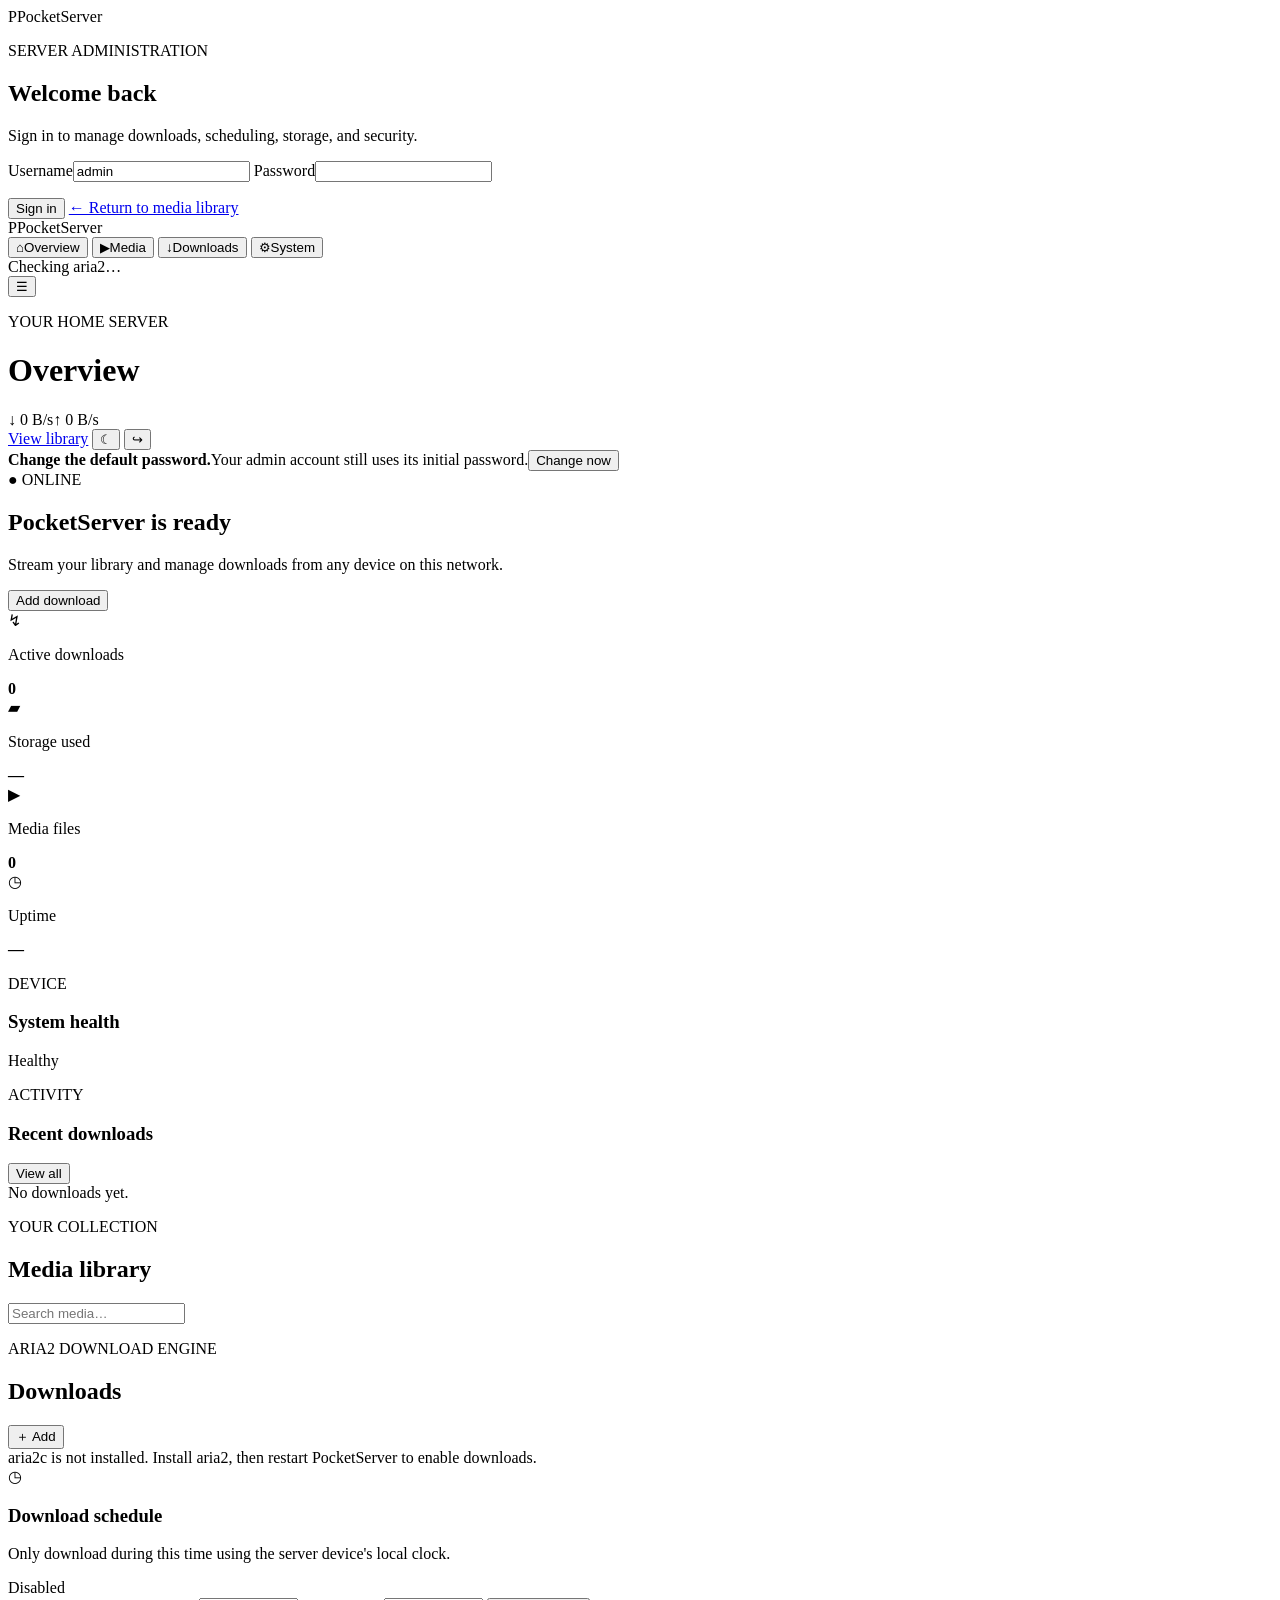
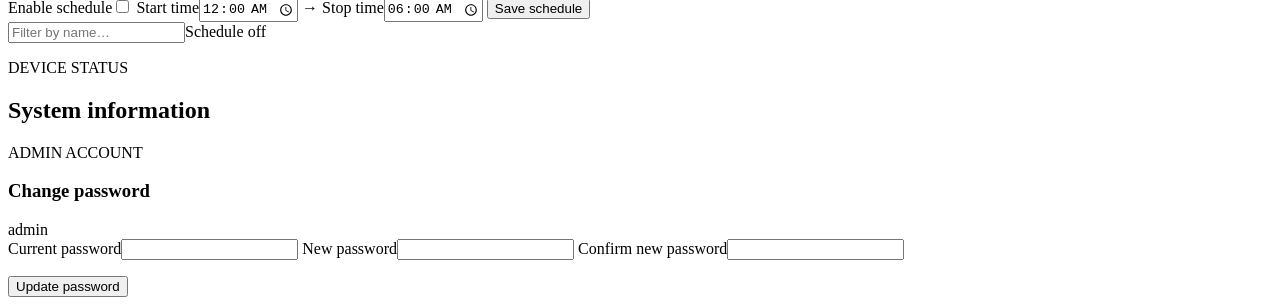
==== pocketserver/static/index.html @ 7c2712a2 "Build PocketServer media and download server" ====
<!doctype html>
<html lang="en" data-theme="light">
<head>
  <meta charset="utf-8">
  <meta name="viewport" content="width=device-width, initial-scale=1, viewport-fit=cover">
  <meta name="theme-color" content="#f4f7fb" id="themeColor">
  <title>PocketServer</title>
  <script>try{document.documentElement.dataset.theme=localStorage.getItem("pocket-theme")||"light"}catch(e){}</script>
  <link rel="stylesheet" href="/styles.css">
</head>
<body>
  <section class="auth-screen" id="loginScreen">
    <form class="login-card" id="loginForm">
      <div class="brand login-brand"><span class="brand-mark">P</span><span>PocketServer</span></div>
      <p class="eyebrow">SERVER ADMINISTRATION</p>
      <h1>Welcome back</h1>
      <p class="login-copy">Sign in to manage downloads, scheduling, storage, and security.</p>
      <label>Username<input class="search full" id="loginUsername" value="admin" autocomplete="username" required></label>
      <label>Password<input class="search full" id="loginPassword" type="password" autocomplete="current-password" required></label>
      <p class="form-error" id="loginError"></p>
      <button class="primary login-button" type="submit">Sign in</button>
      <a class="client-link" href="/">← Return to media library</a>
    </form>
  </section>

  <div class="shell hidden" id="adminShell">
    <aside class="sidebar" id="sidebar">
      <div class="brand"><span class="brand-mark">P</span><span>PocketServer</span></div>
      <nav>
        <button class="nav-item active" data-view="overview"><span>⌂</span>Overview</button>
        <button class="nav-item" data-view="media"><span>▶</span>Media</button>
        <button class="nav-item" data-view="downloads"><span>↓</span>Downloads</button>
        <button class="nav-item" data-view="system"><span>⚙</span>System</button>
      </nav>
      <div class="sidebar-foot">
        <span class="status-dot" id="engineDot"></span>
        <span id="engineText">Checking aria2…</span>
      </div>
    </aside>

    <main>
      <header>
        <button class="menu-button" id="menuButton" aria-label="Open menu">☰</button>
        <div><p class="eyebrow" id="pageEyebrow">YOUR HOME SERVER</p><h1 id="pageTitle">Overview</h1></div>
        <div class="header-actions">
          <div class="header-stats"><span id="headerDown">↓ 0 B/s</span><span id="headerUp">↑ 0 B/s</span></div>
          <a class="header-link" href="/" title="Open viewer">View library</a>
          <button class="theme-button" id="themeToggle" aria-label="Switch to dark mode" title="Switch theme">☾</button>
          <button class="theme-button" id="logoutButton" aria-label="Sign out" title="Sign out">↪</button>
        </div>
      </header>

      <section class="view active" id="view-overview">
        <div class="security-warning hidden" id="passwordWarning"><strong>Change the default password.</strong><span>Your admin account still uses its initial password.</span><button class="text-button" data-go="system">Change now</button></div>
        <div class="hero-card">
          <div><span class="pill success">● ONLINE</span><h2 id="welcomeTitle">PocketServer is ready</h2><p>Stream your library and manage downloads from any device on this network.</p></div>
          <button class="primary" data-go="downloads">Add download</button>
        </div>
        <div class="metric-grid">
          <article class="metric"><span class="metric-icon purple">↯</span><div><p>Active downloads</p><strong id="activeCount">0</strong></div></article>
          <article class="metric"><span class="metric-icon blue">▰</span><div><p>Storage used</p><strong id="storageValue">—</strong></div></article>
          <article class="metric"><span class="metric-icon green">▶</span><div><p>Media files</p><strong id="mediaCount">0</strong></div></article>
          <article class="metric"><span class="metric-icon orange">◷</span><div><p>Uptime</p><strong id="uptimeValue">—</strong></div></article>
        </div>
        <div class="split-grid">
          <article class="panel"><div class="panel-head"><div><p class="eyebrow">DEVICE</p><h3>System health</h3></div><span class="pill success">Healthy</span></div><div id="healthRows" class="health-rows"></div></article>
          <article class="panel"><div class="panel-head"><div><p class="eyebrow">ACTIVITY</p><h3>Recent downloads</h3></div><button class="text-button" data-go="downloads">View all</button></div><div id="recentDownloads" class="empty-state">No downloads yet.</div></article>
        </div>
      </section>

      <section class="view" id="view-media">
        <div class="toolbar"><div><p class="eyebrow">YOUR COLLECTION</p><h2>Media library</h2></div><input id="mediaSearch" class="search" type="search" placeholder="Search media…"></div>
        <div class="media-grid" id="mediaGrid"></div>
      </section>

      <section class="view" id="view-downloads">
        <div class="toolbar"><div><p class="eyebrow">ARIA2 DOWNLOAD ENGINE</p><h2>Downloads</h2></div><button class="primary" id="openAdd">＋ Add</button></div>
        <div class="notice hidden" id="ariaNotice">aria2c is not installed. Install aria2, then restart PocketServer to enable downloads.</div>
        <article class="panel schedule-panel">
          <div class="schedule-copy">
            <div class="schedule-title"><span class="schedule-icon">◷</span><div><h3>Download schedule</h3><p>Only download during this time using the server device's local clock.</p></div></div>
            <span class="pill" id="scheduleState">Disabled</span>
          </div>
          <form class="schedule-form" id="scheduleForm">
            <label class="switch-label"><span>Enable schedule</span><span class="switch"><input type="checkbox" id="scheduleEnabled"><span class="switch-track"></span></span></label>
            <label>Start time<input type="time" id="scheduleStart" value="00:00" required></label>
            <span class="time-arrow">→</span>
            <label>Stop time<input type="time" id="scheduleEnd" value="06:00" required></label>
            <button type="submit" class="primary compact">Save schedule</button>
          </form>
        </article>
        <article class="panel download-panel">
          <div class="filter-row"><input id="downloadSearch" class="search" type="search" placeholder="Filter by name…"><span class="schedule" id="scheduleText">Schedule off</span></div>
          <div class="download-list" id="downloadList"></div>
        </article>
      </section>

      <section class="view" id="view-system">
        <div class="toolbar"><div><p class="eyebrow">DEVICE STATUS</p><h2>System information</h2></div></div>
        <div class="system-grid" id="systemGrid"></div>
        <article class="panel security-panel">
          <div class="panel-head"><div><p class="eyebrow">ADMIN ACCOUNT</p><h3>Change password</h3></div><span class="pill" id="accountName">admin</span></div>
          <form class="password-form" id="passwordForm">
            <label>Current password<input class="search full" type="password" id="currentPassword" autocomplete="current-password" required></label>
            <label>New password<input class="search full" type="password" id="newPassword" autocomplete="new-password" minlength="8" required></label>
            <label>Confirm new password<input class="search full" type="password" id="confirmPassword" autocomplete="new-password" minlength="8" required></label>
            <p class="form-error" id="passwordError"></p>
            <button class="primary" type="submit">Update password</button>
          </form>
        </article>
      </section>
    </main>
  </div>

  <dialog id="addDialog">
    <form method="dialog" class="dialog-card" id="addForm">
      <div class="panel-head"><div><p class="eyebrow">NEW DOWNLOAD</p><h3>Add to queue</h3></div><button class="icon-button" value="cancel" aria-label="Close">×</button></div>
      <label>URL or magnet link<input class="search full" id="downloadUri" placeholder="https://… or magnet:?xt=…"></label>
      <div class="or"><span>or</span></div>
      <label class="file-drop">Choose a .torrent file<input id="torrentFile" type="file" accept=".torrent,application/x-bittorrent"></label>
      <p class="form-error" id="addError"></p>
      <div class="dialog-actions"><button value="cancel" class="secondary">Cancel</button><button type="button" class="primary" id="submitDownload">Add download</button></div>
    </form>
  </dialog>

  <dialog id="playerDialog" class="player-dialog">
    <div class="player-shell"><button class="player-close" id="closePlayer">×</button><video id="videoPlayer" controls playsinline></video><h3 id="playerTitle"></h3></div>
  </dialog>

  <div class="toast" id="toast"></div>
  <script src="/app.js"></script>
</body>
</html>
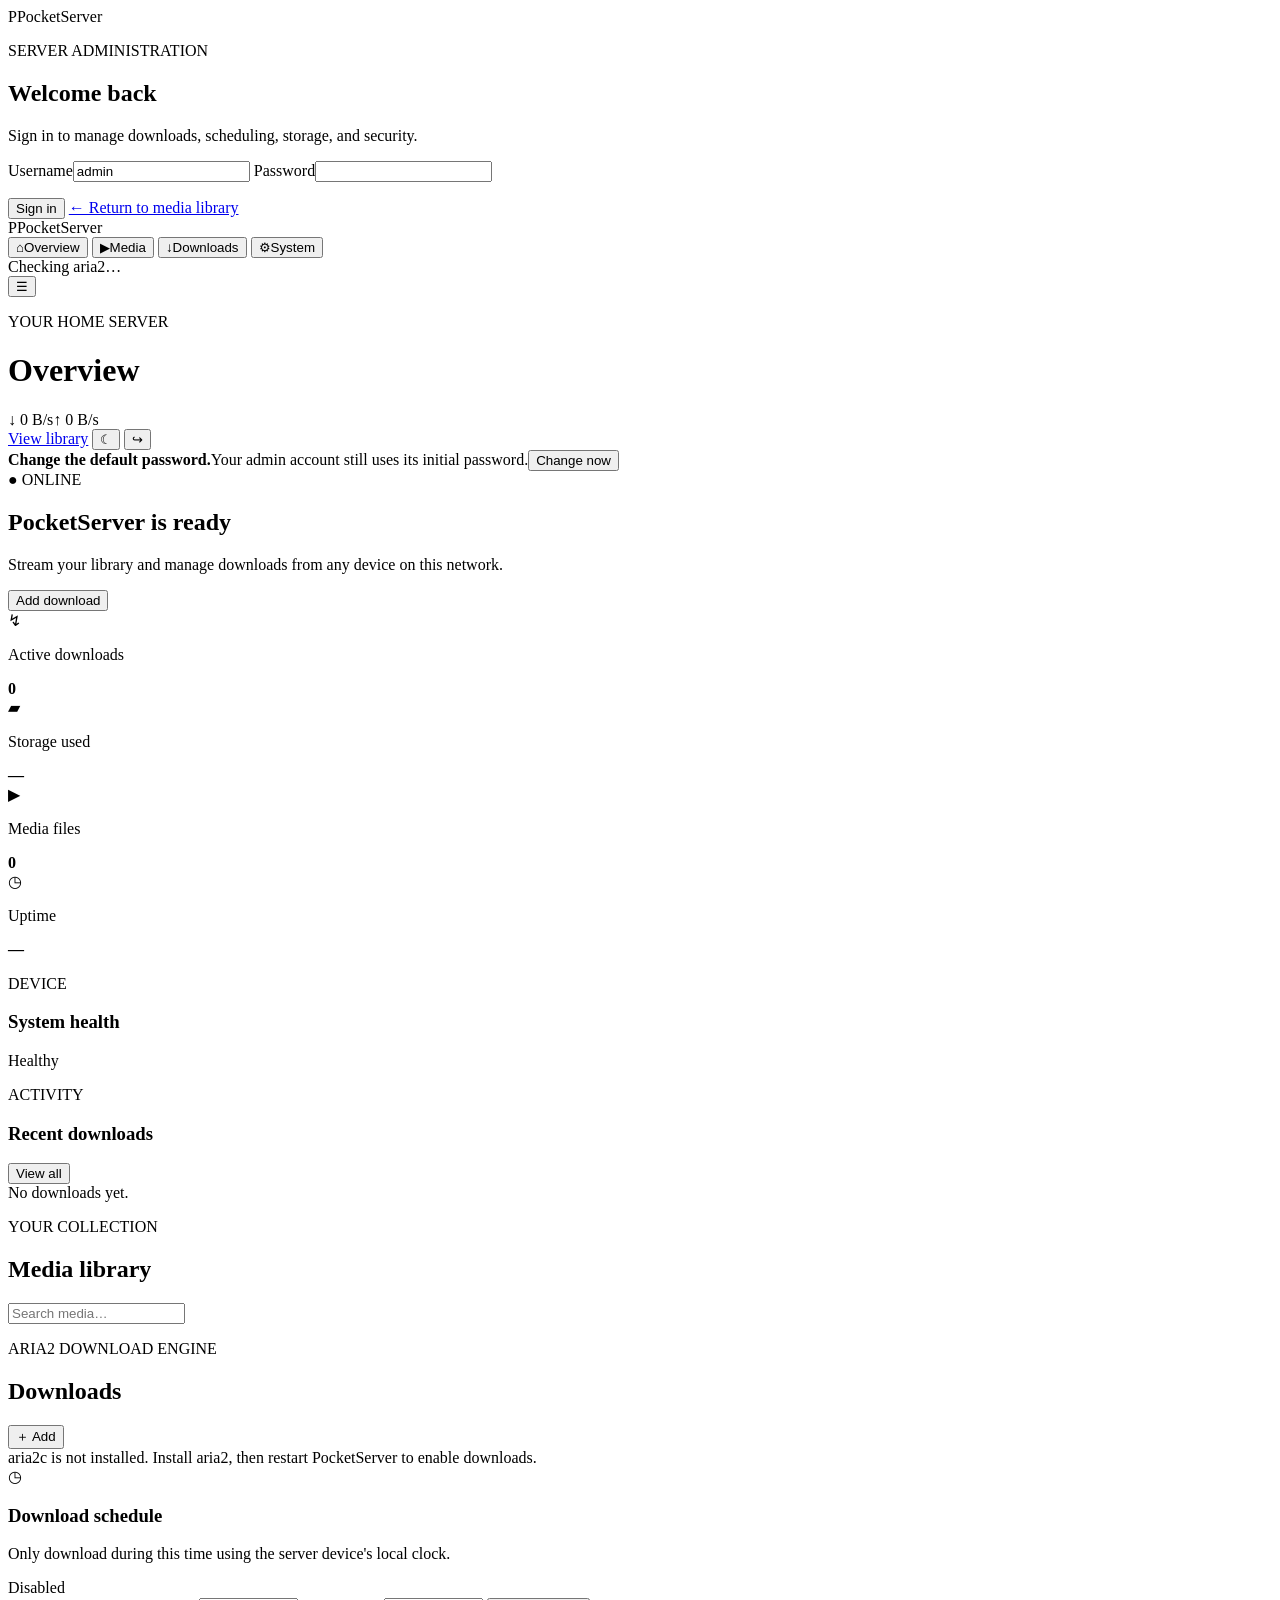
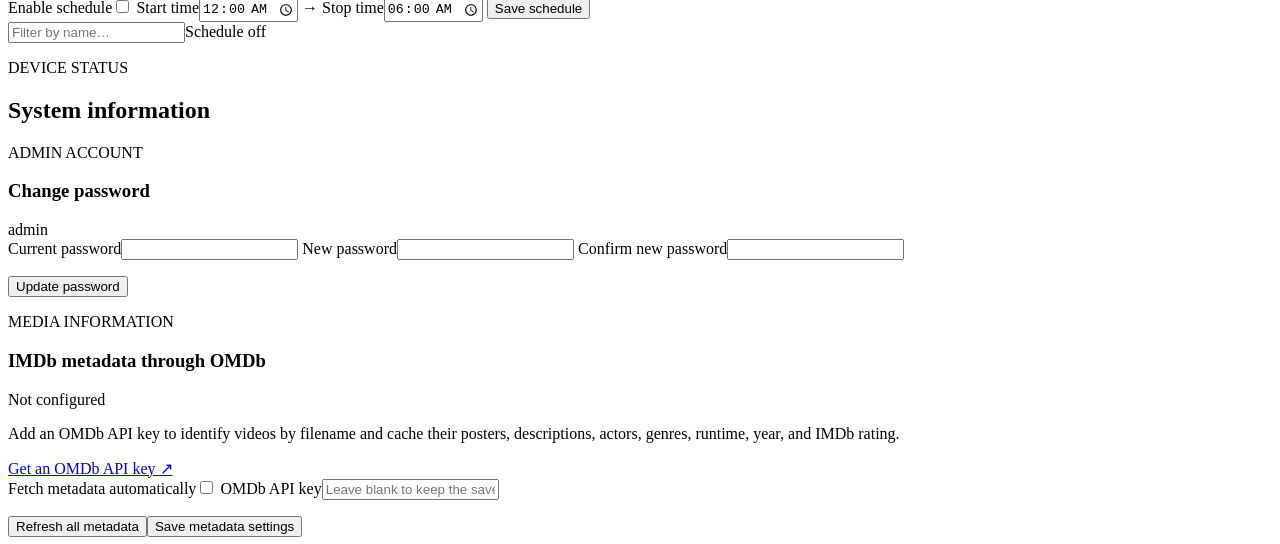
==== commit f9f8bbef: "Add cinematic client and IMDb metadata" ====
--- a/pocketserver/static/index.html
+++ b/pocketserver/static/index.html
@@ -108,6 +108,16 @@
             <button class="primary" type="submit">Update password</button>
           </form>
         </article>
+        <article class="panel security-panel">
+          <div class="panel-head"><div><p class="eyebrow">MEDIA INFORMATION</p><h3>IMDb metadata through OMDb</h3></div><span class="pill" id="metadataStatus">Not configured</span></div>
+          <form class="metadata-form" id="metadataForm">
+            <div class="metadata-copy"><p>Add an OMDb API key to identify videos by filename and cache their posters, descriptions, actors, genres, runtime, year, and IMDb rating.</p><a href="https://www.omdbapi.com/apikey.aspx" target="_blank" rel="noreferrer">Get an OMDb API key ↗</a></div>
+            <label class="switch-label"><span>Fetch metadata automatically</span><span class="switch"><input type="checkbox" id="metadataEnabled"><span class="switch-track"></span></span></label>
+            <label>OMDb API key<input class="search full" type="password" id="metadataApiKey" autocomplete="off" placeholder="Leave blank to keep the saved key"></label>
+            <p class="form-error" id="metadataError"></p>
+            <div class="metadata-actions"><button class="secondary" type="button" id="refreshMetadata">Refresh all metadata</button><button class="primary" type="submit">Save metadata settings</button></div>
+          </form>
+        </article>
       </section>
     </main>
   </div>
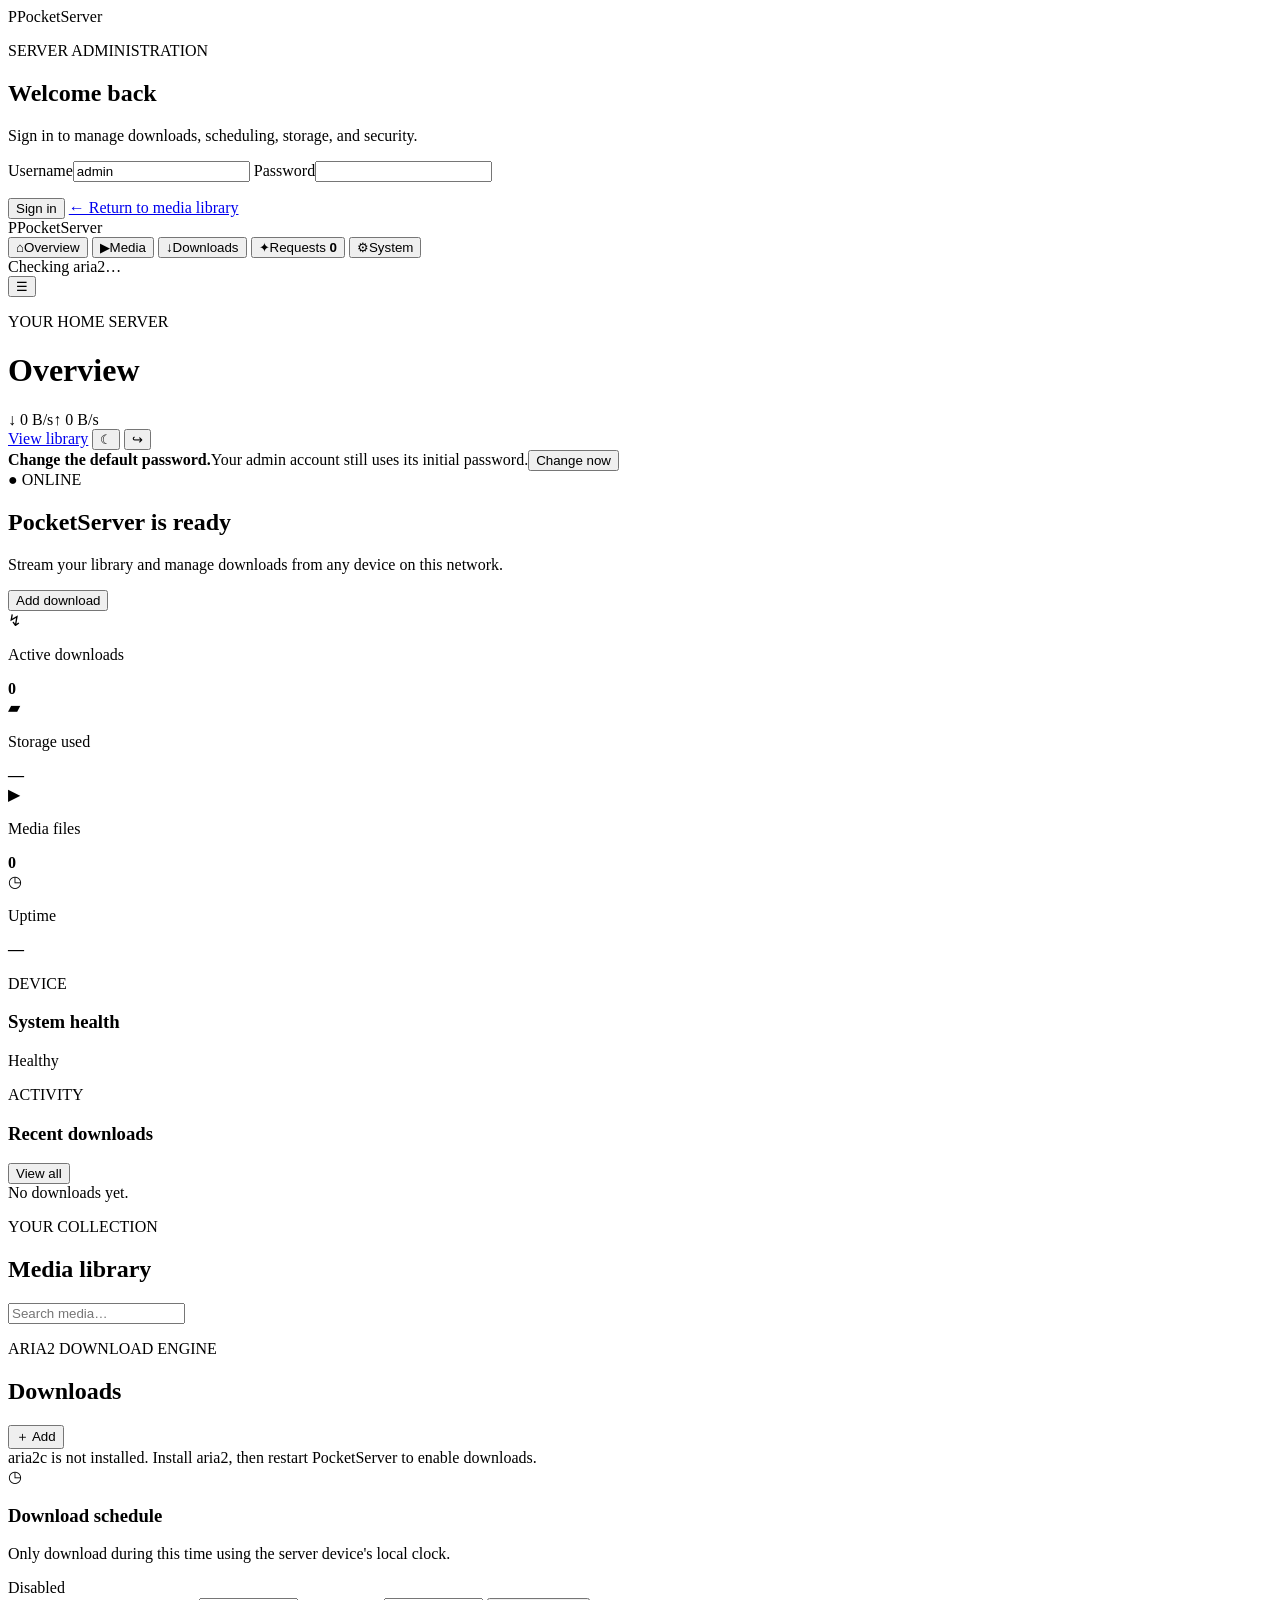
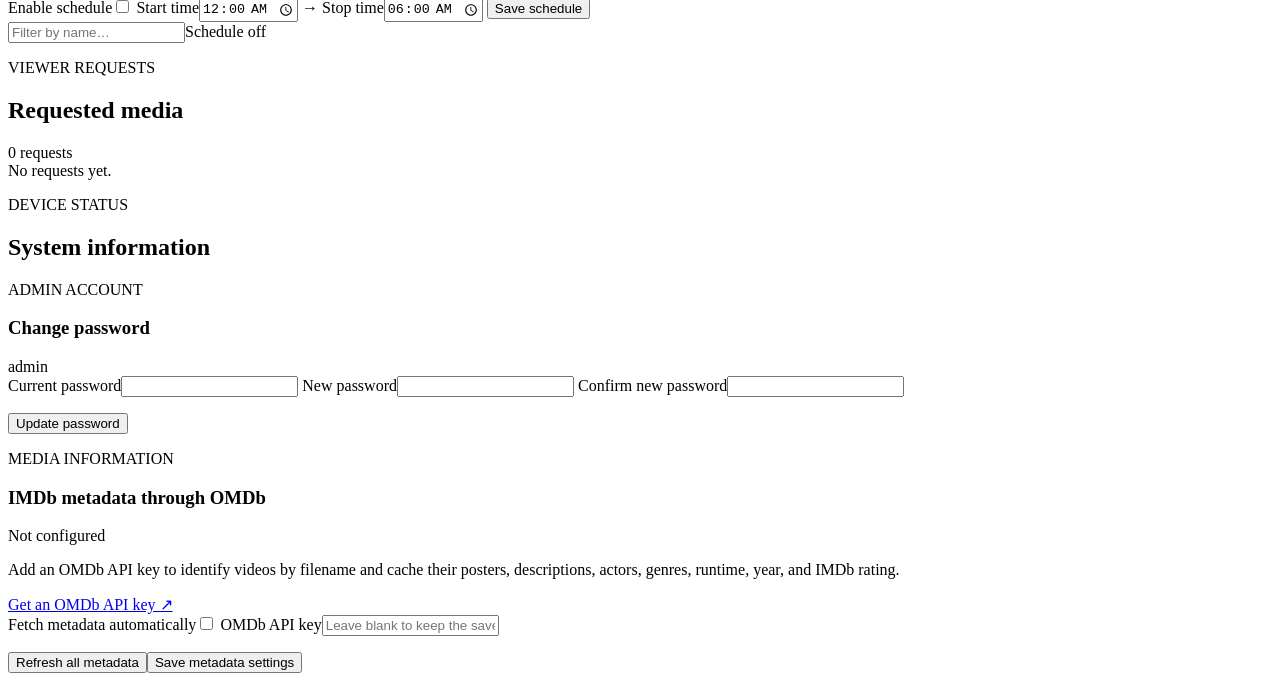
==== commit 2e7969b6: "Add viewer media request workflow" ====
--- a/pocketserver/static/index.html
+++ b/pocketserver/static/index.html
@@ -6,7 +6,7 @@
   <meta name="theme-color" content="#f4f7fb" id="themeColor">
   <title>PocketServer</title>
   <script>try{document.documentElement.dataset.theme=localStorage.getItem("pocket-theme")||"light"}catch(e){}</script>
-  <link rel="stylesheet" href="/styles.css">
+  <link rel="stylesheet" href="/styles.css?v=0.4.1">
 </head>
 <body>
   <section class="auth-screen" id="loginScreen">
@@ -30,6 +30,7 @@
         <button class="nav-item active" data-view="overview"><span>⌂</span>Overview</button>
         <button class="nav-item" data-view="media"><span>▶</span>Media</button>
         <button class="nav-item" data-view="downloads"><span>↓</span>Downloads</button>
+        <button class="nav-item" data-view="requests"><span>✦</span>Requests <b class="nav-badge hidden" id="requestBadge">0</b></button>
         <button class="nav-item" data-view="system"><span>⚙</span>System</button>
       </nav>
       <div class="sidebar-foot">
@@ -95,6 +96,11 @@
         </article>
       </section>
 
+      <section class="view" id="view-requests">
+        <div class="toolbar"><div><p class="eyebrow">VIEWER REQUESTS</p><h2>Requested media</h2></div><span class="pill" id="requestCount">0 requests</span></div>
+        <div class="request-admin-list" id="requestAdminList"><div class="empty-state">No requests yet.</div></div>
+      </section>
+
       <section class="view" id="view-system">
         <div class="toolbar"><div><p class="eyebrow">DEVICE STATUS</p><h2>System information</h2></div></div>
         <div class="system-grid" id="systemGrid"></div>
@@ -138,6 +144,6 @@
   </dialog>
 
   <div class="toast" id="toast"></div>
-  <script src="/app.js"></script>
+  <script src="/app.js?v=0.4.1"></script>
 </body>
 </html>
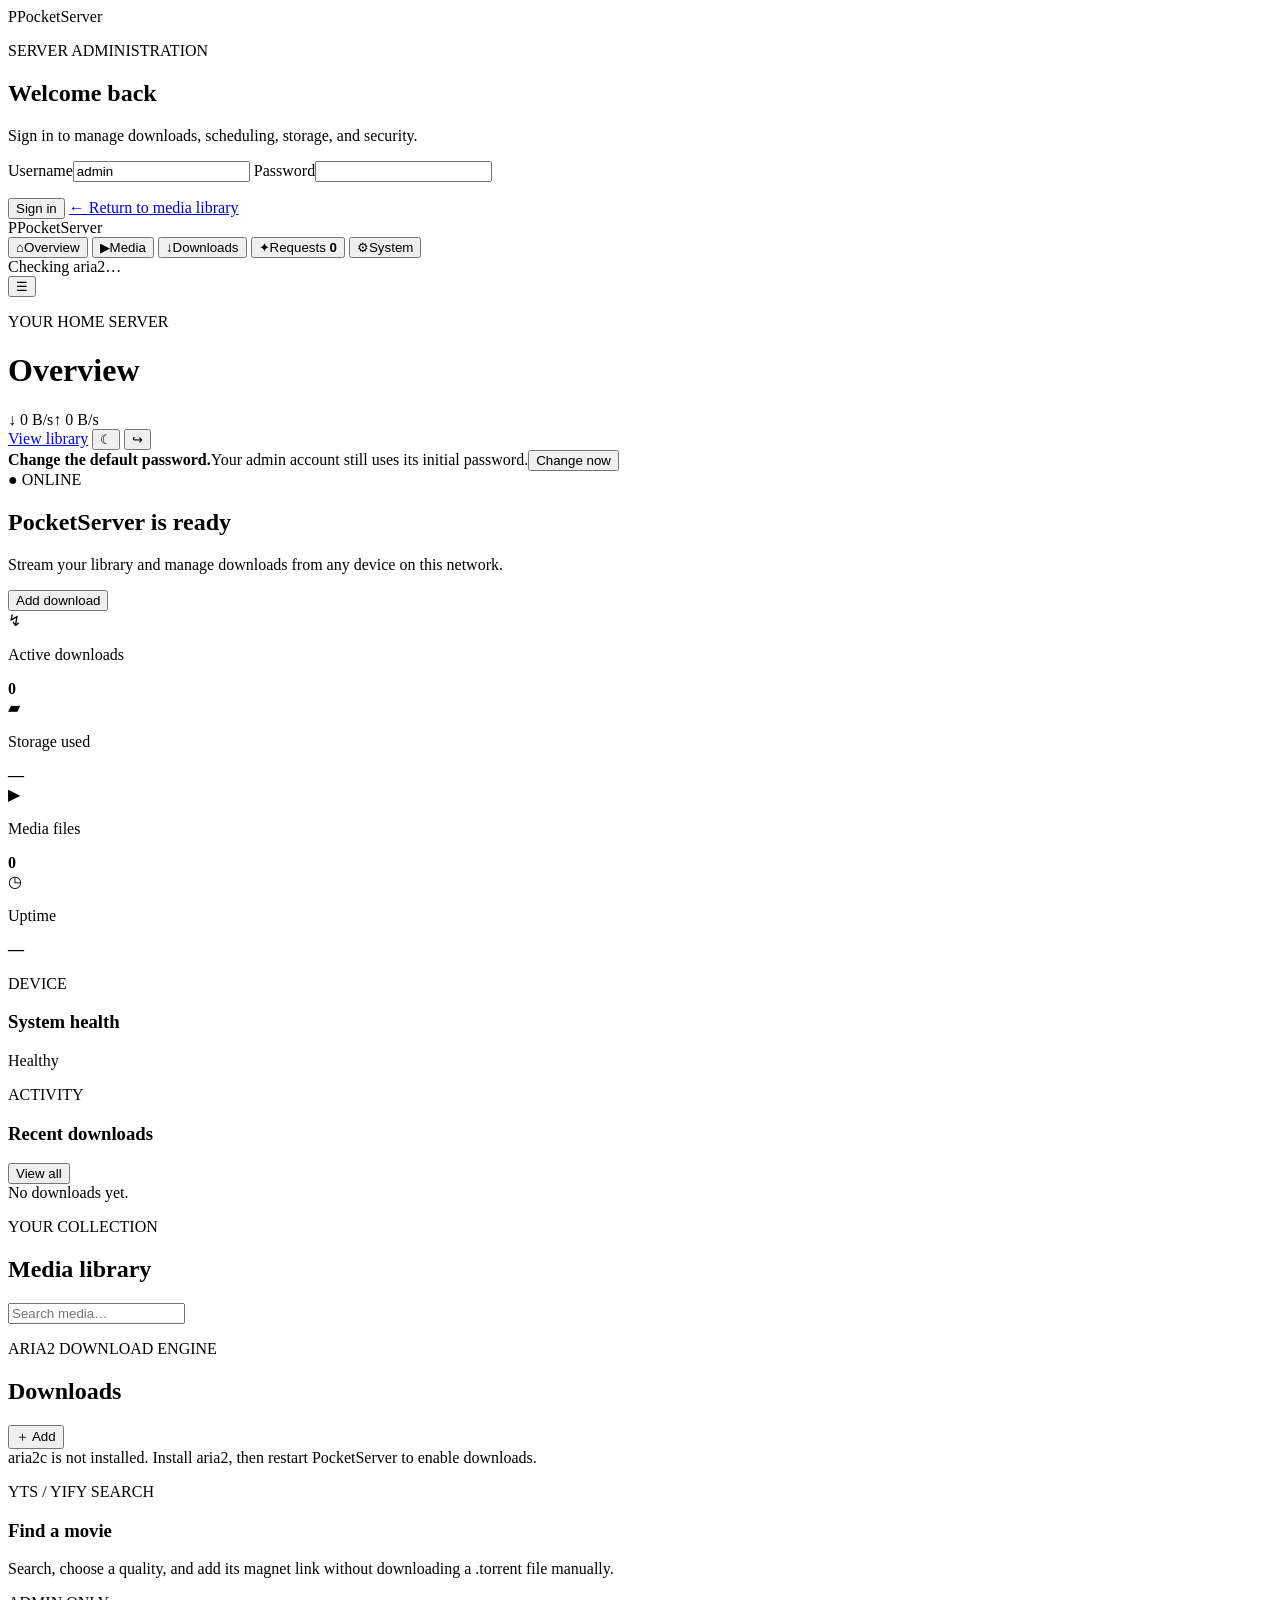
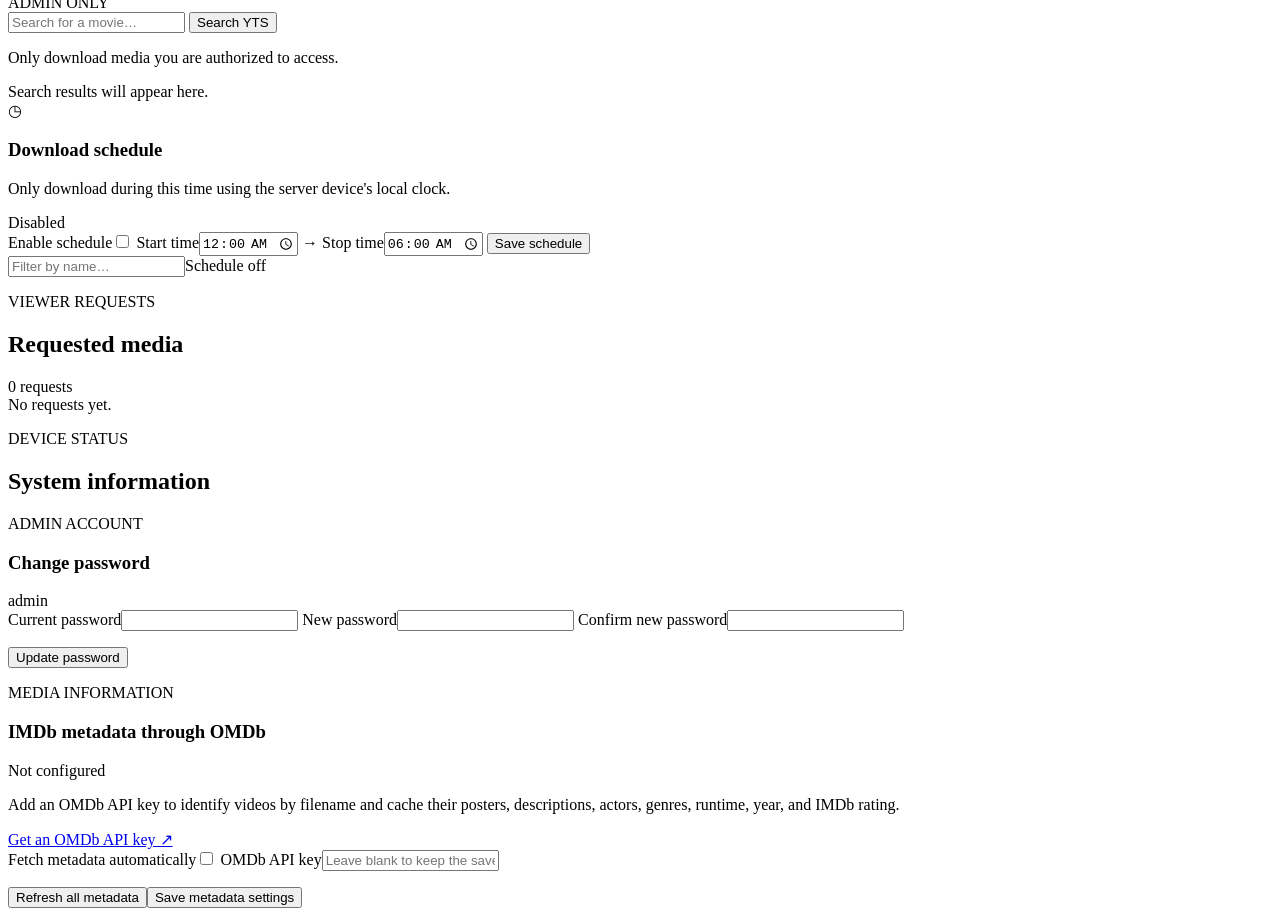
==== commit 1847a7b5: "Add admin YTS torrent search" ====
--- a/pocketserver/static/index.html
+++ b/pocketserver/static/index.html
@@ -6,7 +6,7 @@
   <meta name="theme-color" content="#f4f7fb" id="themeColor">
   <title>PocketServer</title>
   <script>try{document.documentElement.dataset.theme=localStorage.getItem("pocket-theme")||"light"}catch(e){}</script>
-  <link rel="stylesheet" href="/styles.css?v=0.4.1">
+  <link rel="stylesheet" href="/styles.css?v=0.6.0">
 </head>
 <body>
   <section class="auth-screen" id="loginScreen">
@@ -77,6 +77,19 @@
       <section class="view" id="view-downloads">
         <div class="toolbar"><div><p class="eyebrow">ARIA2 DOWNLOAD ENGINE</p><h2>Downloads</h2></div><button class="primary" id="openAdd">＋ Add</button></div>
         <div class="notice hidden" id="ariaNotice">aria2c is not installed. Install aria2, then restart PocketServer to enable downloads.</div>
+        <article class="panel yts-panel">
+          <div class="yts-intro">
+            <div><p class="eyebrow">YTS / YIFY SEARCH</p><h3>Find a movie</h3><p>Search, choose a quality, and add its magnet link without downloading a .torrent file manually.</p></div>
+            <span class="pill">ADMIN ONLY</span>
+          </div>
+          <form class="yts-search" id="ytsSearchForm">
+            <input class="search" id="ytsQuery" type="search" minlength="2" maxlength="80" placeholder="Search for a movie…" required>
+            <button class="primary" type="submit">Search YTS</button>
+          </form>
+          <p class="yts-legal">Only download media you are authorized to access.</p>
+          <div class="yts-status" id="ytsStatus">Search results will appear here.</div>
+          <div class="yts-results" id="ytsResults"></div>
+        </article>
         <article class="panel schedule-panel">
           <div class="schedule-copy">
             <div class="schedule-title"><span class="schedule-icon">◷</span><div><h3>Download schedule</h3><p>Only download during this time using the server device's local clock.</p></div></div>
@@ -144,6 +157,6 @@
   </dialog>
 
   <div class="toast" id="toast"></div>
-  <script src="/app.js?v=0.4.1"></script>
+  <script src="/app.js?v=0.6.0"></script>
 </body>
 </html>
